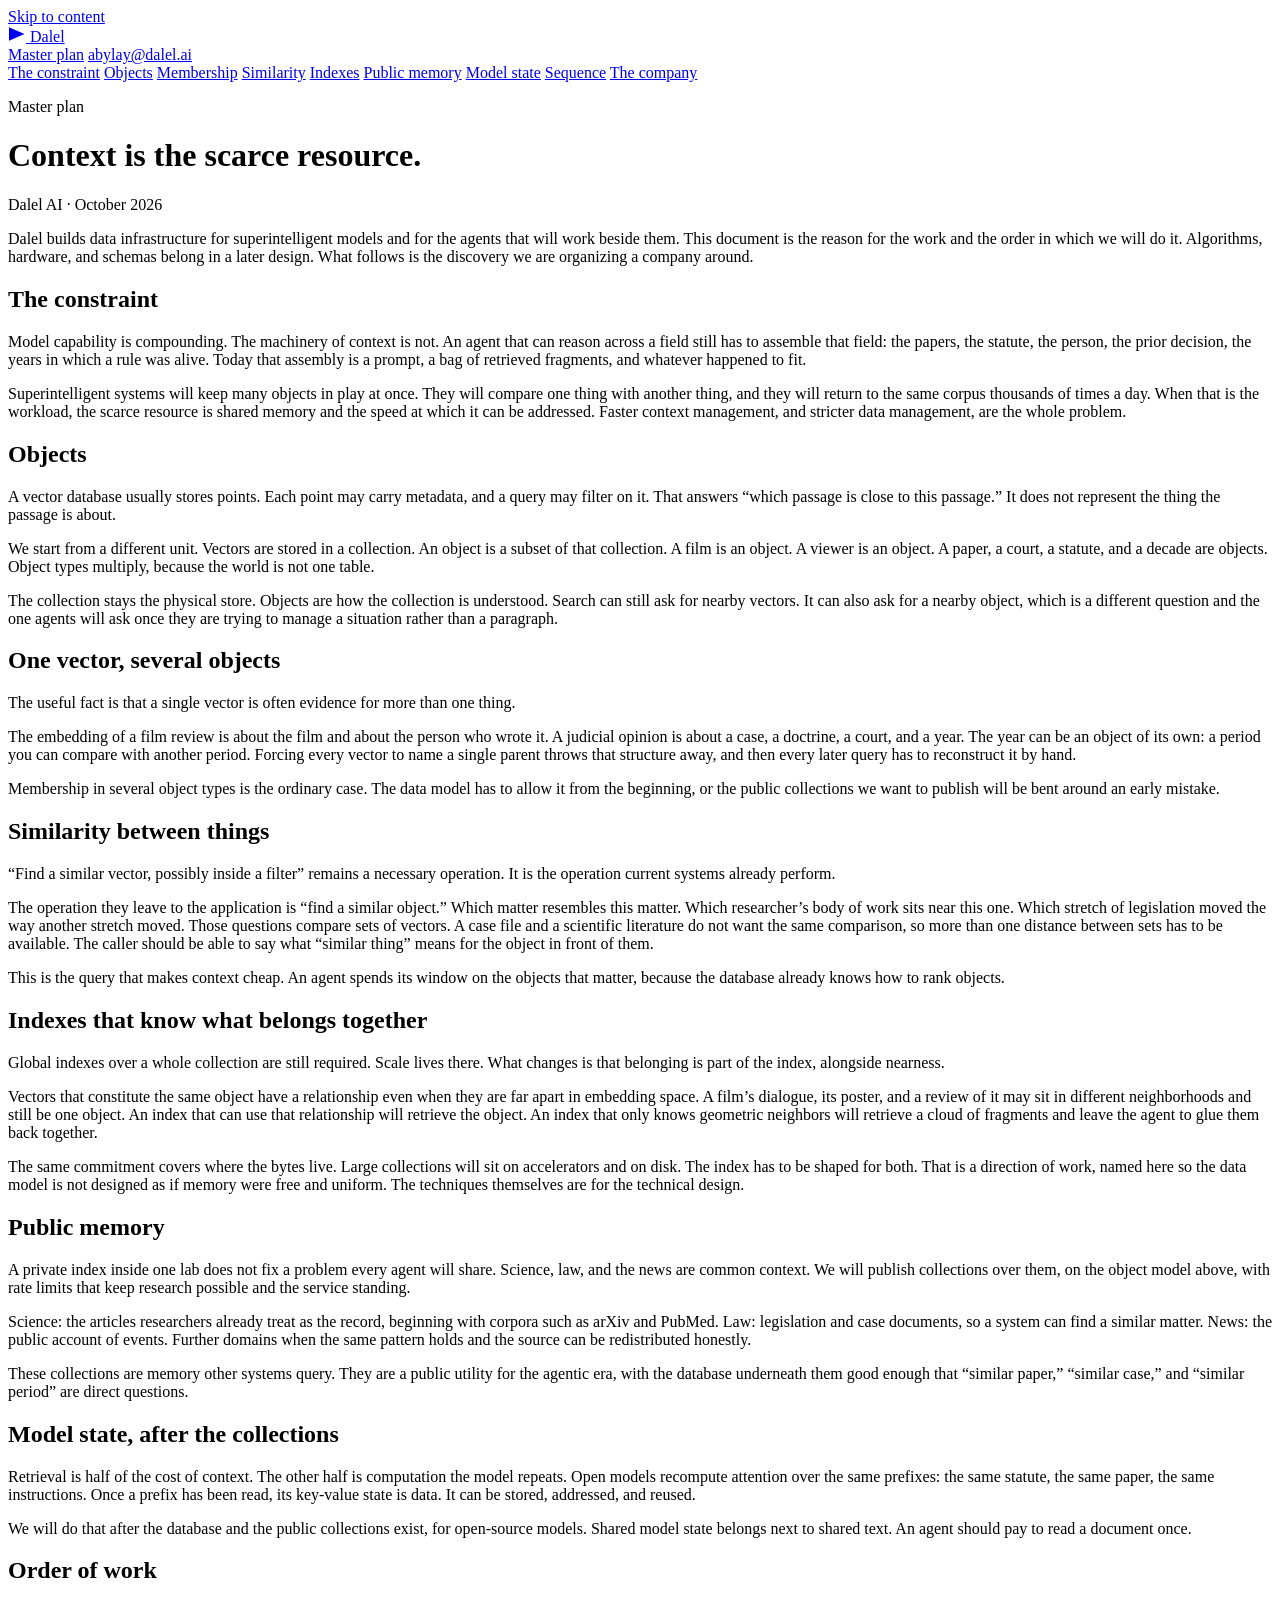
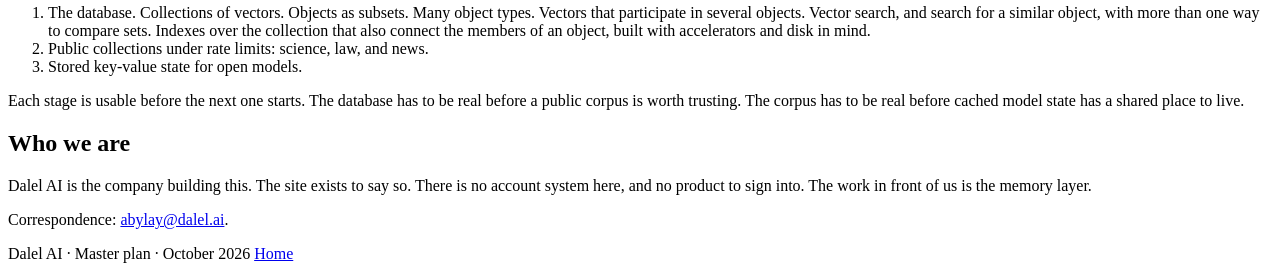
==== site/master-plan/index.html @ a8757f5e "Publish the company site and the new master plan. The old research-index plan is withdrawn. Dalel is" ====
<!DOCTYPE html>
<html lang="en">
<head>
  <meta charset="utf-8" />
  <meta name="viewport" content="width=device-width, initial-scale=1" />
  <title>Master plan — Dalel AI</title>
  <meta name="description" content="Why Dalel is building a vector database of objects, public collections for science, law, and news, and later shared model state for open models." />
  <link rel="icon" href="/assets/mark.png" type="image/png" />
  <link rel="canonical" href="https://dalel.ai/master-plan/" />
  <meta property="og:title" content="Master plan — Dalel AI" />
  <meta property="og:description" content="Context is the scarce resource. This is the plan for the data layer underneath superintelligent models and agents." />
  <meta property="og:url" content="https://dalel.ai/master-plan/" />
  <meta property="og:type" content="article" />
  <link rel="preconnect" href="https://fonts.googleapis.com" />
  <link rel="preconnect" href="https://fonts.gstatic.com" crossorigin />
  <link href="https://fonts.googleapis.com/css2?family=IBM+Plex+Mono:wght@400;500&family=IBM+Plex+Sans:wght@400;500&family=Instrument+Serif&display=swap" rel="stylesheet" />
  <link rel="stylesheet" href="/css/site.css" />
</head>
<body class="theme-light">
  <a class="skip" href="#content">Skip to content</a>
  <header class="site-header">
    <a class="brand" href="/" aria-label="Dalel AI, home">
      <svg width="18" height="16" viewBox="0 0 18 16" aria-hidden="true">
        <path d="M1 1.2 L16.5 8 L1 14.8 Z" fill="currentColor"/>
      </svg>
      <span>Dalel</span>
    </a>
    <nav class="site-nav" aria-label="Primary">
      <a href="/master-plan/" aria-current="page">Master plan</a>
      <a class="mail" href="mailto:abylay@dalel.ai">abylay@dalel.ai</a>
    </nav>
  </header>

  <main id="content" class="doc">
    <nav class="doc-nav" aria-label="On this page">
      <a href="#constraint">The constraint</a>
      <a href="#objects">Objects</a>
      <a href="#membership">Membership</a>
      <a href="#similarity">Similarity</a>
      <a href="#indexes">Indexes</a>
      <a href="#public">Public memory</a>
      <a href="#state">Model state</a>
      <a href="#sequence">Sequence</a>
      <a href="#company">The company</a>
    </nav>

    <div>
      <header class="doc-header">
        <p class="kicker">Master plan</p>
        <h1>Context is the scarce resource.</h1>
        <p class="doc-meta">Dalel AI · October 2026</p>
      </header>

      <article>
        <p>
          Dalel builds data infrastructure for superintelligent models and for the agents that will work beside them. This document is the reason for the work and the order in which we will do it. Algorithms, hardware, and schemas belong in a later design. What follows is the discovery we are organizing a company around.
        </p>

        <h2 id="constraint">The constraint</h2>
        <p>
          Model capability is compounding. The machinery of context is not. An agent that can reason across a field still has to assemble that field: the papers, the statute, the person, the prior decision, the years in which a rule was alive. Today that assembly is a prompt, a bag of retrieved fragments, and whatever happened to fit.
        </p>
        <p>
          Superintelligent systems will keep many objects in play at once. They will compare one thing with another thing, and they will return to the same corpus thousands of times a day. When that is the workload, the scarce resource is shared memory and the speed at which it can be addressed. Faster context management, and stricter data management, are the whole problem.
        </p>

        <h2 id="objects">Objects</h2>
        <p>
          A vector database usually stores points. Each point may carry metadata, and a query may filter on it. That answers “which passage is close to this passage.” It does not represent the thing the passage is about.
        </p>
        <p>
          We start from a different unit. Vectors are stored in a collection. An object is a subset of that collection. A film is an object. A viewer is an object. A paper, a court, a statute, and a decade are objects. Object types multiply, because the world is not one table.
        </p>
        <p>
          The collection stays the physical store. Objects are how the collection is understood. Search can still ask for nearby vectors. It can also ask for a nearby object, which is a different question and the one agents will ask once they are trying to manage a situation rather than a paragraph.
        </p>

        <h2 id="membership">One vector, several objects</h2>
        <p>
          The useful fact is that a single vector is often evidence for more than one thing.
        </p>
        <p>
          The embedding of a film review is about the film and about the person who wrote it. A judicial opinion is about a case, a doctrine, a court, and a year. The year can be an object of its own: a period you can compare with another period. Forcing every vector to name a single parent throws that structure away, and then every later query has to reconstruct it by hand.
        </p>
        <p>
          Membership in several object types is the ordinary case. The data model has to allow it from the beginning, or the public collections we want to publish will be bent around an early mistake.
        </p>

        <h2 id="similarity">Similarity between things</h2>
        <p>
          “Find a similar vector, possibly inside a filter” remains a necessary operation. It is the operation current systems already perform.
        </p>
        <p>
          The operation they leave to the application is “find a similar object.” Which matter resembles this matter. Which researcher’s body of work sits near this one. Which stretch of legislation moved the way another stretch moved. Those questions compare sets of vectors. A case file and a scientific literature do not want the same comparison, so more than one distance between sets has to be available. The caller should be able to say what “similar thing” means for the object in front of them.
        </p>
        <p>
          This is the query that makes context cheap. An agent spends its window on the objects that matter, because the database already knows how to rank objects.
        </p>

        <h2 id="indexes">Indexes that know what belongs together</h2>
        <p>
          Global indexes over a whole collection are still required. Scale lives there. What changes is that belonging is part of the index, alongside nearness.
        </p>
        <p>
          Vectors that constitute the same object have a relationship even when they are far apart in embedding space. A film’s dialogue, its poster, and a review of it may sit in different neighborhoods and still be one object. An index that can use that relationship will retrieve the object. An index that only knows geometric neighbors will retrieve a cloud of fragments and leave the agent to glue them back together.
        </p>
        <p>
          The same commitment covers where the bytes live. Large collections will sit on accelerators and on disk. The index has to be shaped for both. That is a direction of work, named here so the data model is not designed as if memory were free and uniform. The techniques themselves are for the technical design.
        </p>

        <h2 id="public">Public memory</h2>
        <p>
          A private index inside one lab does not fix a problem every agent will share. Science, law, and the news are common context. We will publish collections over them, on the object model above, with rate limits that keep research possible and the service standing.
        </p>
        <p>
          Science: the articles researchers already treat as the record, beginning with corpora such as arXiv and PubMed. Law: legislation and case documents, so a system can find a similar matter. News: the public account of events. Further domains when the same pattern holds and the source can be redistributed honestly.
        </p>
        <p>
          These collections are memory other systems query. They are a public utility for the agentic era, with the database underneath them good enough that “similar paper,” “similar case,” and “similar period” are direct questions.
        </p>

        <h2 id="state">Model state, after the collections</h2>
        <p>
          Retrieval is half of the cost of context. The other half is computation the model repeats. Open models recompute attention over the same prefixes: the same statute, the same paper, the same instructions. Once a prefix has been read, its key-value state is data. It can be stored, addressed, and reused.
        </p>
        <p>
          We will do that after the database and the public collections exist, for open-source models. Shared model state belongs next to shared text. An agent should pay to read a document once.
        </p>

        <h2 id="sequence">Order of work</h2>
        <ol>
          <li>The database. Collections of vectors. Objects as subsets. Many object types. Vectors that participate in several objects. Vector search, and search for a similar object, with more than one way to compare sets. Indexes over the collection that also connect the members of an object, built with accelerators and disk in mind.</li>
          <li>Public collections under rate limits: science, law, and news.</li>
          <li>Stored key-value state for open models.</li>
        </ol>
        <p>
          Each stage is usable before the next one starts. The database has to be real before a public corpus is worth trusting. The corpus has to be real before cached model state has a shared place to live.
        </p>

        <h2 id="company">Who we are</h2>
        <p>
          Dalel AI is the company building this. The site exists to say so. There is no account system here, and no product to sign into. The work in front of us is the memory layer.
        </p>
        <p>
          Correspondence: <a href="mailto:abylay@dalel.ai">abylay@dalel.ai</a>.
        </p>
      </article>

      <footer class="site-footer">
        <span>Dalel AI · Master plan · October 2026</span>
        <a href="/">Home</a>
      </footer>
    </div>
  </main>
</body>
</html>
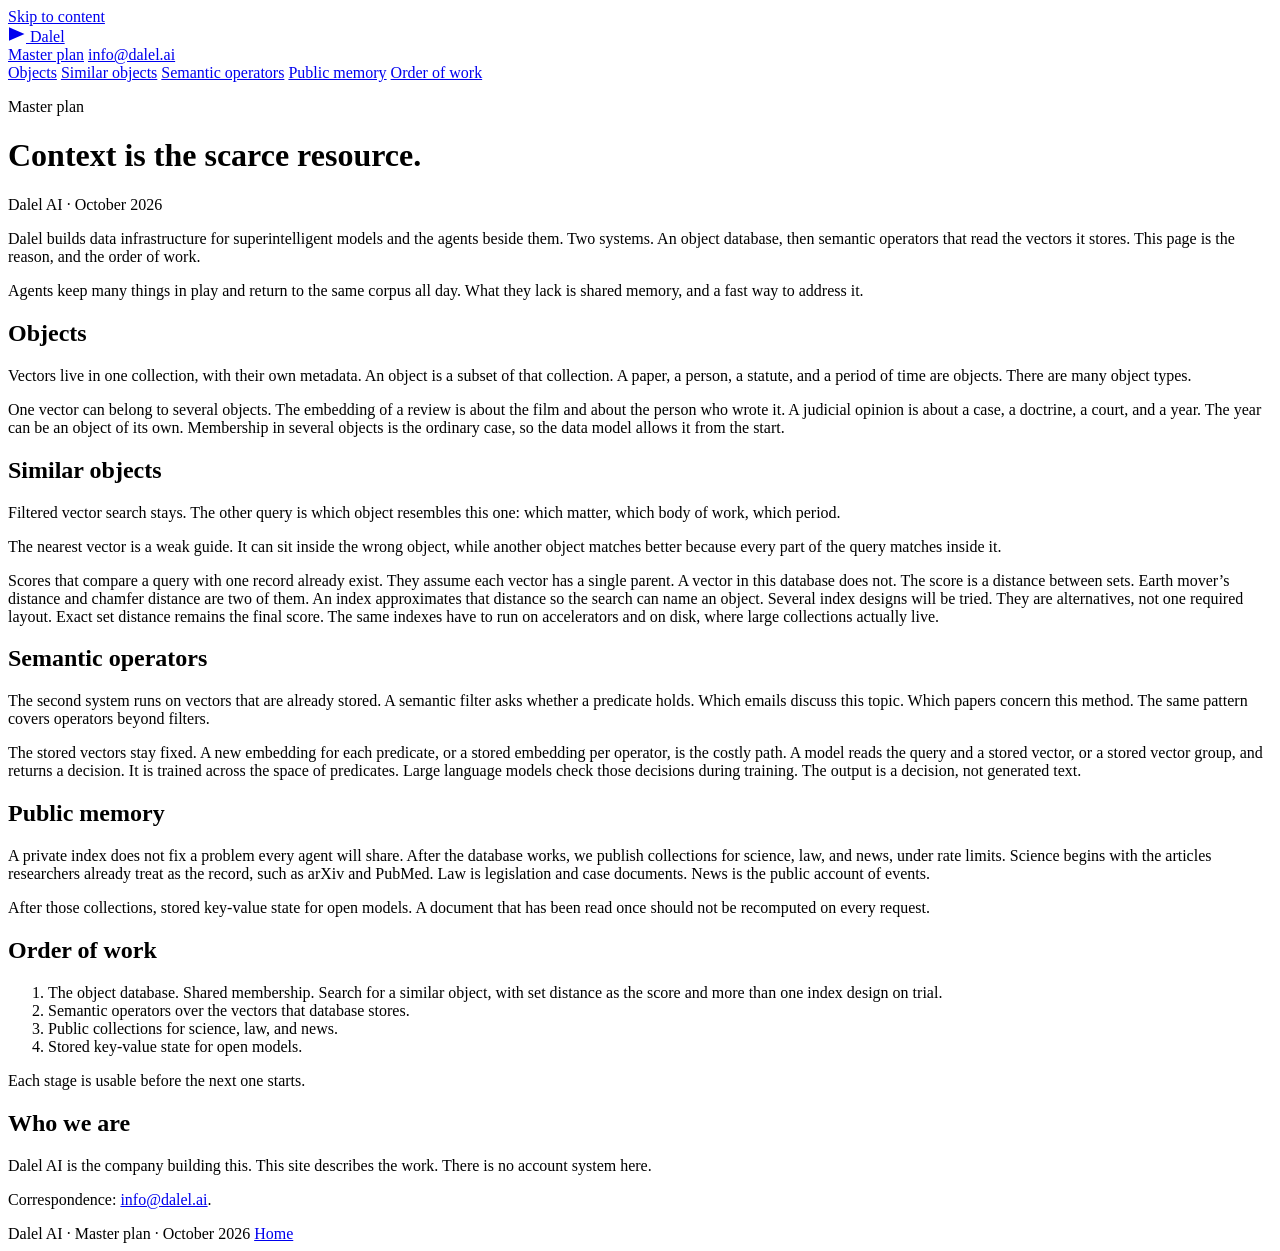
==== commit 48c43c3d: "State the object database and semantic operators on the site. The public address is info@dalel.ai.  " ====
--- a/site/master-plan/index.html
+++ b/site/master-plan/index.html
@@ -4,11 +4,11 @@
   <meta charset="utf-8" />
   <meta name="viewport" content="width=device-width, initial-scale=1" />
   <title>Master plan — Dalel AI</title>
-  <meta name="description" content="Why Dalel is building a vector database of objects, public collections for science, law, and news, and later shared model state for open models." />
+  <meta name="description" content="Dalel is building an object database and semantic operators for the memory layer under superintelligent models and agents." />
   <link rel="icon" href="/assets/mark.png" type="image/png" />
   <link rel="canonical" href="https://dalel.ai/master-plan/" />
   <meta property="og:title" content="Master plan — Dalel AI" />
-  <meta property="og:description" content="Context is the scarce resource. This is the plan for the data layer underneath superintelligent models and agents." />
+  <meta property="og:description" content="Objects that share vectors, similarity between those objects, and semantic operators over the stored vectors." />
   <meta property="og:url" content="https://dalel.ai/master-plan/" />
   <meta property="og:type" content="article" />
   <link rel="preconnect" href="https://fonts.googleapis.com" />
@@ -27,21 +27,17 @@
     </a>
     <nav class="site-nav" aria-label="Primary">
       <a href="/master-plan/" aria-current="page">Master plan</a>
-      <a class="mail" href="mailto:abylay@dalel.ai">abylay@dalel.ai</a>
+      <a class="mail" href="mailto:info@dalel.ai">info@dalel.ai</a>
     </nav>
   </header>
 
   <main id="content" class="doc">
     <nav class="doc-nav" aria-label="On this page">
-      <a href="#constraint">The constraint</a>
       <a href="#objects">Objects</a>
-      <a href="#membership">Membership</a>
-      <a href="#similarity">Similarity</a>
-      <a href="#indexes">Indexes</a>
+      <a href="#similarity">Similar objects</a>
+      <a href="#operators">Semantic operators</a>
       <a href="#public">Public memory</a>
-      <a href="#state">Model state</a>
-      <a href="#sequence">Sequence</a>
-      <a href="#company">The company</a>
+      <a href="#sequence">Order of work</a>
     </nav>
 
     <div>
@@ -53,96 +49,64 @@
 
       <article>
         <p>
-          Dalel builds data infrastructure for superintelligent models and for the agents that will work beside them. This document is the reason for the work and the order in which we will do it. Algorithms, hardware, and schemas belong in a later design. What follows is the discovery we are organizing a company around.
-        </p>
-
-        <h2 id="constraint">The constraint</h2>
-        <p>
-          Model capability is compounding. The machinery of context is not. An agent that can reason across a field still has to assemble that field: the papers, the statute, the person, the prior decision, the years in which a rule was alive. Today that assembly is a prompt, a bag of retrieved fragments, and whatever happened to fit.
+          Dalel builds data infrastructure for superintelligent models and the agents beside them. Two systems. An object database, then semantic operators that read the vectors it stores. This page is the reason, and the order of work.
         </p>
         <p>
-          Superintelligent systems will keep many objects in play at once. They will compare one thing with another thing, and they will return to the same corpus thousands of times a day. When that is the workload, the scarce resource is shared memory and the speed at which it can be addressed. Faster context management, and stricter data management, are the whole problem.
+          Agents keep many things in play and return to the same corpus all day. What they lack is shared memory, and a fast way to address it.
         </p>
 
         <h2 id="objects">Objects</h2>
         <p>
-          A vector database usually stores points. Each point may carry metadata, and a query may filter on it. That answers “which passage is close to this passage.” It does not represent the thing the passage is about.
+          Vectors live in one collection, with their own metadata. An object is a subset of that collection. A paper, a person, a statute, and a period of time are objects. There are many object types.
         </p>
         <p>
-          We start from a different unit. Vectors are stored in a collection. An object is a subset of that collection. A film is an object. A viewer is an object. A paper, a court, a statute, and a decade are objects. Object types multiply, because the world is not one table.
+          One vector can belong to several objects. The embedding of a review is about the film and about the person who wrote it. A judicial opinion is about a case, a doctrine, a court, and a year. The year can be an object of its own. Membership in several objects is the ordinary case, so the data model allows it from the start.
+        </p>
+
+        <h2 id="similarity">Similar objects</h2>
+        <p>
+          Filtered vector search stays. The other query is which object resembles this one: which matter, which body of work, which period.
         </p>
         <p>
-          The collection stays the physical store. Objects are how the collection is understood. Search can still ask for nearby vectors. It can also ask for a nearby object, which is a different question and the one agents will ask once they are trying to manage a situation rather than a paragraph.
+          The nearest vector is a weak guide. It can sit inside the wrong object, while another object matches better because every part of the query matches inside it.
+        </p>
+        <p>
+          Scores that compare a query with one record already exist. They assume each vector has a single parent. A vector in this database does not. The score is a distance between sets. Earth mover’s distance and chamfer distance are two of them. An index approximates that distance so the search can name an object. Several index designs will be tried. They are alternatives, not one required layout. Exact set distance remains the final score. The same indexes have to run on accelerators and on disk, where large collections actually live.
         </p>
 
-        <h2 id="membership">One vector, several objects</h2>
+        <h2 id="operators">Semantic operators</h2>
         <p>
-          The useful fact is that a single vector is often evidence for more than one thing.
+          The second system runs on vectors that are already stored. A semantic filter asks whether a predicate holds. Which emails discuss this topic. Which papers concern this method. The same pattern covers operators beyond filters.
         </p>
         <p>
-          The embedding of a film review is about the film and about the person who wrote it. A judicial opinion is about a case, a doctrine, a court, and a year. The year can be an object of its own: a period you can compare with another period. Forcing every vector to name a single parent throws that structure away, and then every later query has to reconstruct it by hand.
-        </p>
-        <p>
-          Membership in several object types is the ordinary case. The data model has to allow it from the beginning, or the public collections we want to publish will be bent around an early mistake.
-        </p>
-
-        <h2 id="similarity">Similarity between things</h2>
-        <p>
-          “Find a similar vector, possibly inside a filter” remains a necessary operation. It is the operation current systems already perform.
-        </p>
-        <p>
-          The operation they leave to the application is “find a similar object.” Which matter resembles this matter. Which researcher’s body of work sits near this one. Which stretch of legislation moved the way another stretch moved. Those questions compare sets of vectors. A case file and a scientific literature do not want the same comparison, so more than one distance between sets has to be available. The caller should be able to say what “similar thing” means for the object in front of them.
-        </p>
-        <p>
-          This is the query that makes context cheap. An agent spends its window on the objects that matter, because the database already knows how to rank objects.
-        </p>
-
-        <h2 id="indexes">Indexes that know what belongs together</h2>
-        <p>
-          Global indexes over a whole collection are still required. Scale lives there. What changes is that belonging is part of the index, alongside nearness.
-        </p>
-        <p>
-          Vectors that constitute the same object have a relationship even when they are far apart in embedding space. A film’s dialogue, its poster, and a review of it may sit in different neighborhoods and still be one object. An index that can use that relationship will retrieve the object. An index that only knows geometric neighbors will retrieve a cloud of fragments and leave the agent to glue them back together.
-        </p>
-        <p>
-          The same commitment covers where the bytes live. Large collections will sit on accelerators and on disk. The index has to be shaped for both. That is a direction of work, named here so the data model is not designed as if memory were free and uniform. The techniques themselves are for the technical design.
+          The stored vectors stay fixed. A new embedding for each predicate, or a stored embedding per operator, is the costly path. A model reads the query and a stored vector, or a stored vector group, and returns a decision. It is trained across the space of predicates. Large language models check those decisions during training. The output is a decision, not generated text.
         </p>
 
         <h2 id="public">Public memory</h2>
         <p>
-          A private index inside one lab does not fix a problem every agent will share. Science, law, and the news are common context. We will publish collections over them, on the object model above, with rate limits that keep research possible and the service standing.
+          A private index does not fix a problem every agent will share. After the database works, we publish collections for science, law, and news, under rate limits. Science begins with the articles researchers already treat as the record, such as arXiv and PubMed. Law is legislation and case documents. News is the public account of events.
         </p>
         <p>
-          Science: the articles researchers already treat as the record, beginning with corpora such as arXiv and PubMed. Law: legislation and case documents, so a system can find a similar matter. News: the public account of events. Further domains when the same pattern holds and the source can be redistributed honestly.
-        </p>
-        <p>
-          These collections are memory other systems query. They are a public utility for the agentic era, with the database underneath them good enough that “similar paper,” “similar case,” and “similar period” are direct questions.
-        </p>
-
-        <h2 id="state">Model state, after the collections</h2>
-        <p>
-          Retrieval is half of the cost of context. The other half is computation the model repeats. Open models recompute attention over the same prefixes: the same statute, the same paper, the same instructions. Once a prefix has been read, its key-value state is data. It can be stored, addressed, and reused.
-        </p>
-        <p>
-          We will do that after the database and the public collections exist, for open-source models. Shared model state belongs next to shared text. An agent should pay to read a document once.
+          After those collections, stored key-value state for open models. A document that has been read once should not be recomputed on every request.
         </p>
 
         <h2 id="sequence">Order of work</h2>
         <ol>
-          <li>The database. Collections of vectors. Objects as subsets. Many object types. Vectors that participate in several objects. Vector search, and search for a similar object, with more than one way to compare sets. Indexes over the collection that also connect the members of an object, built with accelerators and disk in mind.</li>
-          <li>Public collections under rate limits: science, law, and news.</li>
+          <li>The object database. Shared membership. Search for a similar object, with set distance as the score and more than one index design on trial.</li>
+          <li>Semantic operators over the vectors that database stores.</li>
+          <li>Public collections for science, law, and news.</li>
           <li>Stored key-value state for open models.</li>
         </ol>
         <p>
-          Each stage is usable before the next one starts. The database has to be real before a public corpus is worth trusting. The corpus has to be real before cached model state has a shared place to live.
+          Each stage is usable before the next one starts.
         </p>
 
         <h2 id="company">Who we are</h2>
         <p>
-          Dalel AI is the company building this. The site exists to say so. There is no account system here, and no product to sign into. The work in front of us is the memory layer.
+          Dalel AI is the company building this. This site describes the work. There is no account system here.
         </p>
         <p>
-          Correspondence: <a href="mailto:abylay@dalel.ai">abylay@dalel.ai</a>.
+          Correspondence: <a href="mailto:info@dalel.ai">info@dalel.ai</a>.
         </p>
       </article>
 
